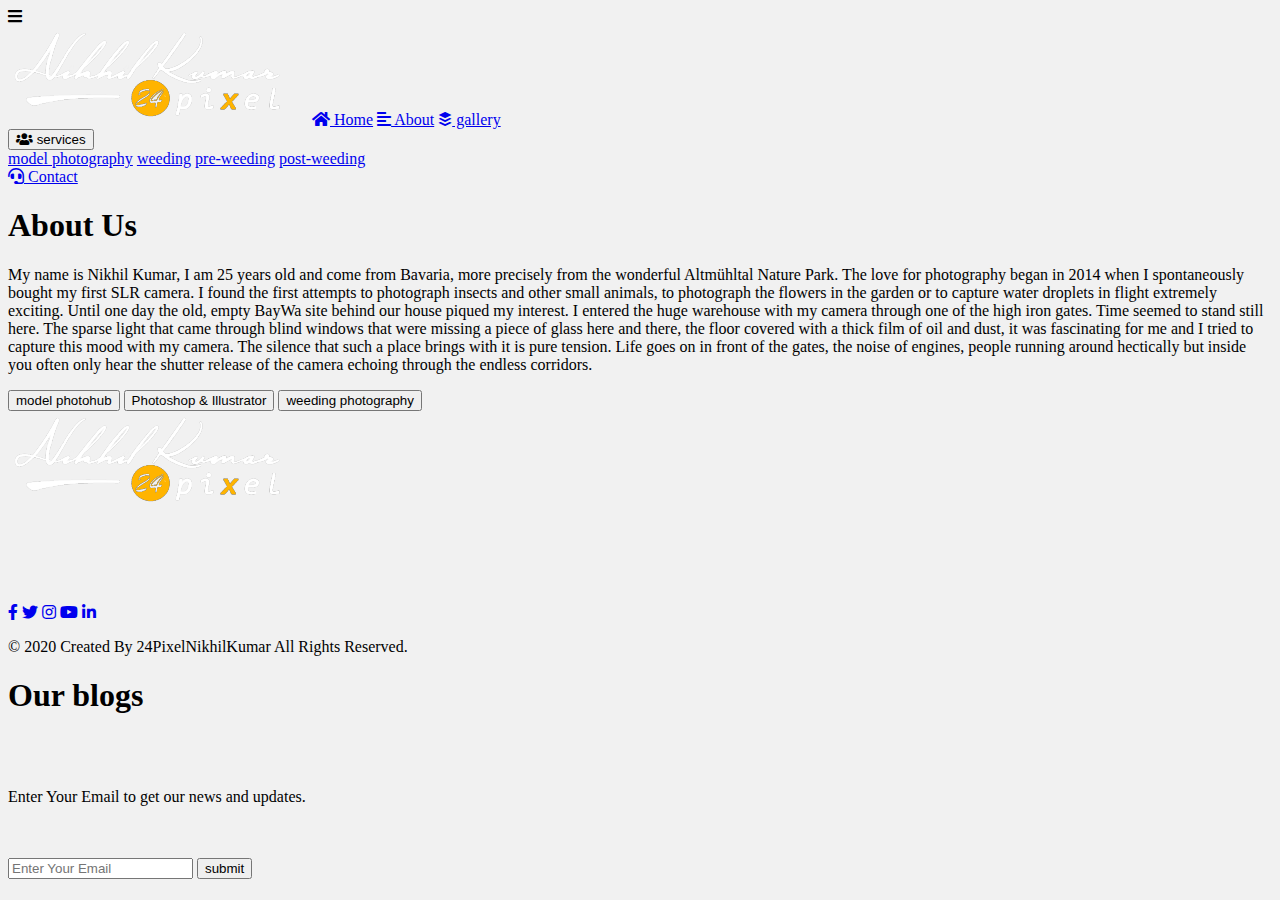
==== about.html @ f732ac66 "Add files via upload" ====
<!DOCTYPE html>
<html lang="en">
<head>
    <meta charset="UTF-8">
    <meta name="viewport" content="width=device-width, initial-scale=1.0">
    <title>Document</title><link rel="stylesheet" href="../24PIXEL/css/style.css">
    <script src="https://cdnjs.cloudflare.com/ajax/libs/jquery/3.4.1/jquery.min.js" charset="utf-8"></script>
    <link rel="stylesheet" href="https://cdnjs.cloudflare.com/ajax/libs/font-awesome/5.11.2/css/all.css">
    <link rel="stylesheet" href="https://cdnjs.cloudflare.com/ajax/libs/font-awesome/5.12.1/css/all.min.css">
    
</head>
<body style="
justify-content: center;
background-color: #f1f1f1">
    <header>
        <div class="inner-width">
          <i class="menu-toggle-btn fas fa-bars"></i>
          <nav class="navigation-menu">
            <a href="index.html" class="logo"><img src="images/logo.png" alt=""></a>
            <a href="index.html"><i class="fas fa-home home"></i> Home</a>
            <a href="about.html"><i class="fas fa-align-left about"></i> About</a>
            <a href="gallery.html"><i class="fab fa-buffer works"></i> gallery</a>
            <div class="dropdown">
              <button class="dropbtn" ><i class="fas fa-users team"></i> services</button>
              <div class="dropdown-content">
                <a href="model photography.html">model photography</a>
                  <a href="weeding.html">weeding</a>
                  <a href="pre-weeding.html">pre-weeding</a>
                  <a href="post-weeding.html">post-weeding</a>
              </div>
            <a href="contact.html"><i class="fas fa-headset contact"></i> Contact</a>
          </nav>
        </div>
      </header>



      <div class="about-section">
        <div class="inner-container">
          
            <h1>About Us</h1>
            <p class="text">
              My name is Nikhil Kumar, I am 25 years old and come from Bavaria, more precisely from the wonderful Altmühltal Nature Park. The love for photography began in 2014 when I spontaneously bought my first SLR camera.


I found the first attempts to photograph insects and other small animals, to photograph the flowers in the garden or to capture water droplets in flight extremely exciting. 



Until one day the old, empty BayWa site behind our house piqued my interest. I entered the huge warehouse with my camera through one of the high iron gates. Time seemed to stand still here. The sparse light that came through blind windows that were missing a piece of glass here and there, the floor covered with a thick film of oil and dust, it was fascinating for me and I tried to capture this mood with my camera. 



The silence that such a place brings with it is pure tension. Life goes on in front of the gates, the noise of engines, people running around hectically but inside you often only hear the shutter release of the camera echoing through the endless corridors. 
            </p>
            <div class="skills">
                 <button id="bt">model photohub</button>
               <button id="bt">Photoshop & Illustrator</button>
                <button id="bt">weeding photography</button>
            </div>
        </div>
    </div>











      
      <footer>
        <div class="footer-container">
          <div class="left-col">
            <img src="images/logo.png" alt="" class="logo">
            <div class="social-media"><br><br><br><br><br>
              <a href="#"><i class="fab fa-facebook-f"></i></a>
              <a href="#"><i class="fab fa-twitter"></i></a>
              <a href="#"><i class="fab fa-instagram"></i></a>
              <a href="#"><i class="fab fa-youtube"></i></a>
              <a href="#"><i class="fab fa-linkedin-in"></i></a>
            </div>
            <p class="rights-text">© 2020 Created By 24PixelNikhilKumar All Rights Reserved.</p>
          </div>
  
          <div class="right-col">
            <h1>Our blogs</h1>
            <div class="border"></div><br><br>
            <p>Enter Your Email to get our news and updates.</p><br><br>
            <form action="" class="newsletter-form">
              <input type="text" class="txtb" placeholder="Enter Your Email">
              <input type="submit" class="btn" value="submit">
            </form>
          </div>
        </div>
      </footer>

      <script type="text/javascript">
        $(".menu-toggle-btn").click(function(){
          $(this).toggleClass("fa-times");
          $(".navigation-menu").toggleClass("active");
        });
      </script>
</body>
</html>
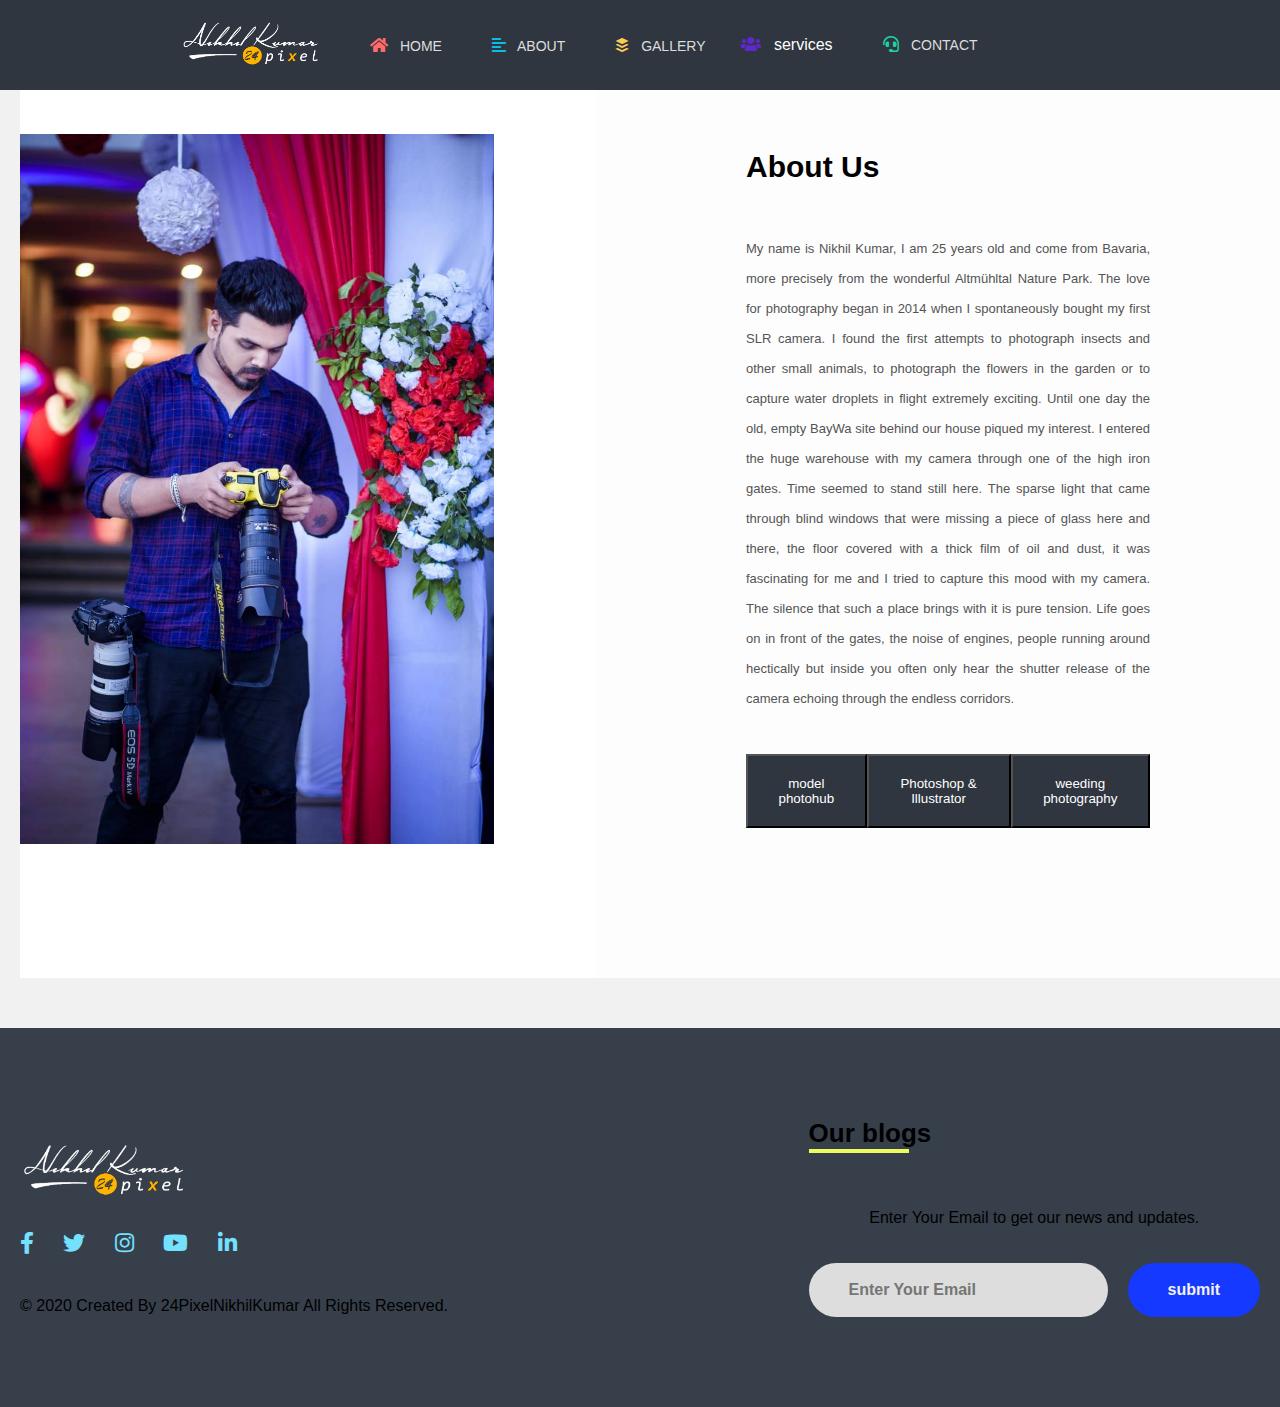
==== commit 571b2c39: "Update about.html" ====
--- a/about.html
+++ b/about.html
@@ -3,7 +3,7 @@
 <head>
     <meta charset="UTF-8">
     <meta name="viewport" content="width=device-width, initial-scale=1.0">
-    <title>Document</title><link rel="stylesheet" href="../24PIXEL/css/style.css">
+    <title>Document</title><link rel="stylesheet" href="./css/style.css">
     <script src="https://cdnjs.cloudflare.com/ajax/libs/jquery/3.4.1/jquery.min.js" charset="utf-8"></script>
     <link rel="stylesheet" href="https://cdnjs.cloudflare.com/ajax/libs/font-awesome/5.11.2/css/all.css">
     <link rel="stylesheet" href="https://cdnjs.cloudflare.com/ajax/libs/font-awesome/5.12.1/css/all.min.css">
@@ -105,4 +105,4 @@
         });
       </script>
 </body>
-</html>+</html>
--- a/css/style.css
+++ b/css/style.css
@@ -0,0 +1,521 @@
+*{
+    margin: 0;
+    padding: 0;
+    text-decoration: none;
+    font-family: "Open Sans",sans-serif;
+  }
+  
+  header{
+    position: fixed;
+    width: 100%;
+    height: 90px;
+    background: #2f3640;
+    
+  }
+  
+  .inner-width{
+    max-width: 1000px;
+    padding: 0 10px;
+    margin: auto;
+  }
+  
+  .logo{
+    float: left;
+    padding: 20px 0;
+  }
+  
+  .logo img{
+    height: 50px;
+  }
+  
+  .navigation-menu{
+    float: right;
+    display: flex;
+    align-items: center;
+    min-height: 90px;
+    position: fixed;
+    background:#2f3640 ;
+   
+  }
+  
+  .navigation-menu a{
+    margin-left: 10px;
+    color: #ddd;
+    text-transform: uppercase;
+    font-size: 14px;
+    padding: 12px 20px;
+    border-radius: 4px;
+    transition: .3s linear;
+  }
+  
+  .navigation-menu a:hover{
+    background: #fff;
+    color: #2f3640;
+    transform: scale(1.1);
+  }
+  
+  .navigation-menu i{
+    margin-right: 8px;
+    font-size: 16px;
+  }
+  
+  .home{
+    color: #ff6b6b;
+  }
+  
+  .about{
+    color: #0abde3;
+  }
+  
+  .works{
+    color: #feca57;
+  }
+  
+  .team{
+    color: #5f27cd;
+  }
+  
+  .contact{
+    color: #1dd1a1;
+  }
+  
+  .menu-toggle-btn{
+    float: right;
+    height: 90px;
+    line-height: 90px !important;
+    color: #fff;
+    font-size: 26px;
+    display: none !important;
+    cursor: pointer;
+  }
+  
+  .dropbtn {
+    background:  #2f3640;
+    color:#fff;
+    padding: 16px;
+    font-size: 16px;
+    border: none;
+  }
+  
+  .dropdown {
+    position: relative;
+    display: inline-block;
+  }
+  
+  .dropdown-content {
+    display: none;
+    position: absolute;
+    background-color: #f1f1f1;
+    min-width: 160px;
+    box-shadow: 0px 8px 16px 0px rgba(0,0,0,0.2);
+    z-index: 1;
+  }
+  
+  .dropdown-content a {
+    color: black;
+    padding: 12px 16px;
+    text-decoration: none;
+    display: block;
+  }
+  
+  
+  .full-screen{
+    width: 100%;
+    height: 100vh;
+    overflow: hidden;
+    display: flex;
+    align-items: center;
+    justify-content: center;
+  }
+  
+  .full-screen video{
+    position: absolute;
+    left: 0;
+    top: 0;
+    width: 100%;
+    height: 100%;
+    object-fit: cover;
+    z-index: -1;
+  }
+ 
+  .content a {
+    display: block; 
+    position: relative;
+    margin: 0 auto;
+    width: 150px;
+    height: 54px;
+    line-height: 54px;
+    background: #2f3640;
+    text-align: center;
+    color: #ececec;
+    text-transform: uppercase;
+    font-weight: 500;
+    transition: .4s linear;
+    opacity: 0.8;
+  }
+  
+  .content a:hover{
+    background: #38c04a;
+    display: block;
+  }
+  
+  .dropdown-content a:hover {background-color: #fff;}
+  
+  .dropdown:hover .dropdown-content {display: block;}
+  
+  .dropdown:hover .dropbtn {
+    color: #2f3640;
+    background-color:  #fff;}
+
+
+    .weeding h1,h2,h3,p{
+      justify-content: right;padding-top: 20px;
+      height: 50%;
+      width: 100%;
+      text-align: center;
+      
+    }
+    .weeding p:hover{
+      color: #0a440f;
+      font-size: 30px;
+      font-family: cursive;
+    }
+    .weeding img {
+      
+      border: 8px solid rgb(9, 51, 9);
+      border-radius: 10px;
+      height: 100%;
+      width: 600px;
+
+    }
+    .weeding img:hover{
+      border-color: #fae900;
+      height: 100%;
+      width: 100%;
+      
+    }
+    /* 
+xxxxxxxxxxxxxxxxxxxxxxxxxxxxxxxxxxxxxxxxxxxxxxxxxxxxxxxxxxxxxxxxxxxxxx */
+    footer{
+     margin-top: 50px;
+      background:#373f4b;
+      padding: 90px 0;
+    }
+    
+    .footer-container{
+      max-width: 1300px;
+      margin: auto;
+      padding: 0 20px;
+      display: flex;
+      justify-content: space-between;
+      align-items: center;
+      flex-wrap: wrap-reverse;
+    }
+    
+    .logo{
+      width: 180px;
+    }
+    
+    .social-media{
+      margin: 20px 0;
+    }
+    
+    .social-media a{
+      color: #74e1ff;
+      margin-right: 25px;
+      font-size: 22px;
+      text-decoration: none;
+      transition: .3s linear;
+    }
+    
+    .social-media a:hover{
+      color: #ff8800;
+    }
+    
+    .right-col h1{
+      font-size: 26px;
+    }
+    
+    .border{
+      width: 100px;
+      height: 4px;
+      background: #ecfc5c;
+    }
+    
+    .newsletter-form{
+      display: flex;
+      justify-content: center;
+      align-items: center;
+      flex-wrap: wrap;
+    }
+    
+    .txtb{
+      flex: 1;
+      padding: 18px 40px;
+      font-size: 16px;
+      color: #6d94fd;
+      background: #ddd;
+      border: none;
+      font-weight: 700;
+      outline: none;
+      border-radius: 30px;
+      min-width: 260px;
+    }
+    
+    .btn{
+      padding: 18px 40px;
+      font-size: 16px;
+      color: #f1f1f1;
+      background: #1639ff;
+      border: none;
+      font-weight: 700;
+      outline: none;
+      border-radius: 30px;
+      margin-left: 20px;
+      cursor: pointer;
+      transition: opacity .3s linear;
+    }
+    
+    .btn:hover{
+      opacity: .7;
+      background-color: #ff8800;
+    }
+    
+    .page-content{
+      min-height: 100vh;
+      font-size: 40px;
+      display: flex;
+      align-items: center;
+      justify-content: center;
+    }/* 
+    xxxxxxxxxxxxxxxxxxxxxxxxxxxxxxxxxxxxxxxxxxxxxxxxxxxxxxxxx */
+    /* .last{
+      position: absolute;
+      align-items: center;
+    } */
+
+
+/* 
+    div.gallery {
+     
+      margin: 5px;
+      border: 1px solid #ccc;
+      float: left;
+      width: 180px;
+    }
+    
+    div.gallery:hover {
+      border: 1px solid #777;
+    }
+    
+    div.gallery img {
+      width: 100%;
+      height: auto;
+    }
+    
+    div.desc {
+      color: white;
+      padding: 15px;
+      text-align: center;
+    }
+     */
+    
+.about-section{
+  background: url(pic.jpg) no-repeat left;
+  background-size: 55%;
+  background-color: #fdfdfd;
+  overflow: hidden;
+  padding: 100px 0;
+}
+/* xxxxxxxxxxxxxxxxxxxxxxxxxxxxxxxxxxxxxxxxxxxxxxxxxxxxxxxxxx */
+.inner-container{
+  width: 55%;
+  float: right;
+  background-color: #fdfdfd;
+  padding: 150px;
+}
+.about-section{
+  background: url(../images/b\ \(9\).jpg) no-repeat left;
+  background-size: 37%;
+  width: 100%;
+  background-color: #ffffff;
+  overflow: hidden;
+  padding: 0;
+  margin-left: 20px;
+  margin-bottom: 40px;
+}
+.inner-container h1{
+  margin-bottom: 30px;
+  font-size: 30px;
+  font-weight: 900;
+}
+
+.text{
+  font-size: 13px;
+  color: #545454;
+  line-height: 30px;
+  text-align: justify;
+  margin-bottom: 40px;
+}
+
+.skills{
+  background-color: #ffffff;
+  display: flex;
+  justify-content: space-between;
+  font-weight: 700;
+  font-size: 13px;
+}
+.skills #bt{
+background-color: #2f3640;
+color: #ffffff;
+padding: 20px 30px;
+}
+.skills   :hover{
+  opacity: .8;
+      color: #ff8800;
+
+}
+    .pc h1{
+      text-align: center;
+      color: #fae900;
+      text-decoration: double;
+      background-color: #191736;
+    }
+
+
+div.galleryy {
+  border: 2px solid rgb(255, 199, 13);
+}
+
+div.galleryy:hover {
+  border: 5px solid rgb(255, 40, 40);
+}
+
+div.galleryy img {
+  height: 100%;
+  width: 100%;
+  height: auto;
+}
+
+div.desc {
+  padding: 15px;
+  text-align: center;
+}
+
+* {
+  box-sizing: border-box;
+}
+
+.responsive {
+  padding: 0 6px;
+  float: left;
+  width: 24.99999%;
+}
+
+@media only screen and (max-width: 700px) {
+  .responsive {
+    width: 49.99999%;
+    margin: 6px 0;
+  }
+}
+
+
+
+
+    /* 
+    xxxxxxxxxxxxxxxxxxxxxxxxxxxxxxxxxxxxxxxxxxxxxxxxxxx */
+    
+    /* @media screen and (max-width:960px) {
+      .footer-container{
+        max-width: 600px;
+      }
+      .right-col{
+        width: 100%;
+        margin-bottom: 60px;
+      }
+    
+      .left-col{
+        width: 100%;
+        text-align: center;
+      }
+    }
+    @media screen and (max-width:700px){
+      .btn{
+        margin: 0;
+        width: 100%;
+        margin-top: 20px;
+        }
+    }
+     */
+
+/* /////////////////// /////////////////////////////
+*/
+  @media screen and (max-width:700px) {
+    .menu-toggle-btn{
+      display: block !important;
+    }
+  
+    .navigation-menu{
+      position: fixed;
+      width: 100%;
+      max-width: 400px;
+      background: #2f3640;
+      top: 90px;
+      right: 0;
+      display: none;
+      padding: 20px 40px;
+      box-sizing: border-box;
+    }
+  
+    .navigation-menu::before{
+      content: "";
+      border-left: 10px solid transparent;
+      border-right: 10px solid transparent;
+      border-bottom: 10px solid  #2f3640;
+      position: absolute;
+      top: -10px;
+      right: 10px;
+    }
+  
+    .navigation-menu a{
+      display: block;
+      margin: 10px 0;
+    }
+  
+    .navigation-menu.active{
+      display: block;
+    }
+    .footer{
+      position: fixed;
+    }
+    .about-section{
+      background-size: 100%;
+      padding: 100px 40px;
+  }
+  
+  
+  }
+  @media screen and (max-width:1200px){
+    .inner-container{
+        padding: 80px;
+    }
+}
+
+@media screen and (max-width:1000px){
+    .about-section{
+        background-size: 100%;
+        padding: 100px 40px;
+    }
+    .inner-container{
+        width: 100%;
+    }
+}
+
+@media screen and (max-width:600px){
+    .about-section{
+        padding: 0;
+    }
+    .inner-container{
+        padding: 60px;
+    }
+  }